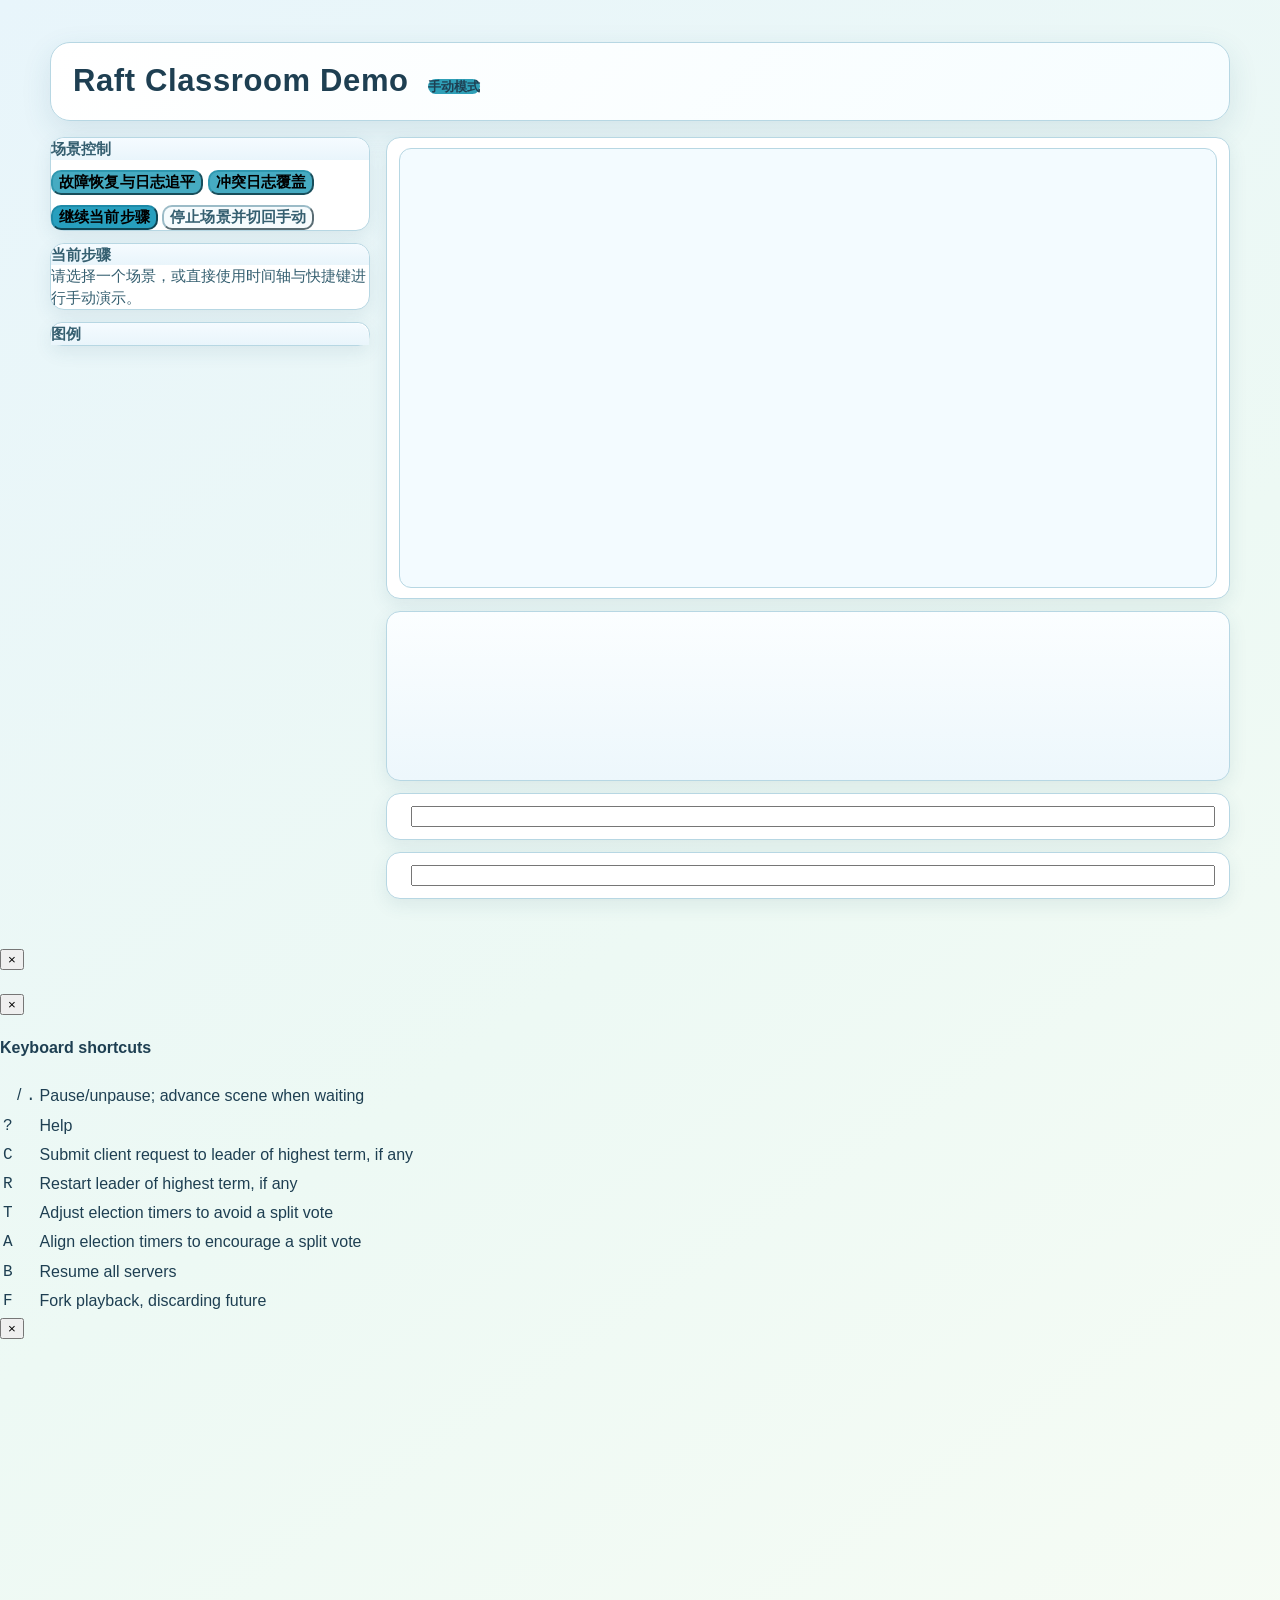
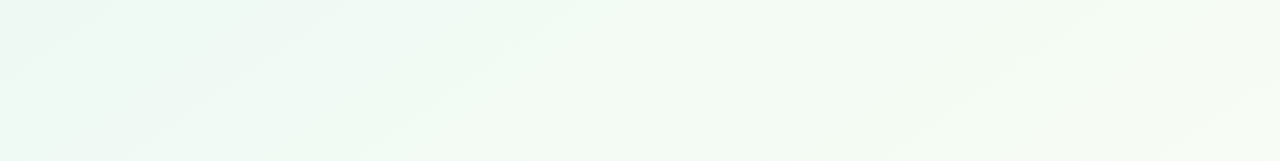
==== index.html @ 3f978450 "feat: integrate raft classroom demo refresh into master" ====
<!DOCTYPE html>
<html>
  <head>
    <meta charset="UTF-8">
    <meta name="viewport" content="width=device-width, initial-scale=1">
    <title>Raft Scope</title>
    <link href="bootstrap-3.1.1/css/bootstrap.min.css" rel="stylesheet">
    <link href="bootstrap-slider/css/bootstrap-slider.css" rel="stylesheet">
    <script src="jquery/jquery.min.js"></script>
    <script src="bootstrap-3.1.1/js/bootstrap.min.js"></script>
    <script src="bootstrap-slider/js/bootstrap-slider.js"></script>
    <script src="bootstrap-contextmenu/bootstrap-contextmenu.js"></script>
    <script src="util.js"></script>
    <script src="raft.js"></script>
    <script src="state.js"></script>
    <script src="demo-controller.js"></script>
    <script src="demo-scenes.js"></script>
    <script src="script.js"></script>
    <link href="style.css" rel="stylesheet">
  </head>
  <body>
    <div id="app-shell" class="container-fluid app-shell">
      <div class="row app-hero-row">
        <div class="col-md-12">
          <h3 class="app-title">
            Raft Classroom Demo
            <span id="scene-status-badge" class="label label-default">手动模式</span>
          </h3>
        </div>
      </div>
      <div class="row app-layout-row">
        <div class="col-md-3 app-sidebar">
          <div class="panel panel-default app-card">
            <div class="panel-heading">场景控制</div>
            <div class="panel-body">
              <button id="start-recovery-scene" class="btn btn-info btn-block">故障恢复与日志追平</button>
              <button id="start-overwrite-scene" class="btn btn-info btn-block" style="margin-top: 10px">冲突日志覆盖</button>
              <button id="continue-scene" class="btn btn-primary btn-block" style="margin-top: 10px">继续当前步骤</button>
              <button id="stop-scene" class="btn btn-default btn-block" style="margin-top: 10px">停止场景并切回手动</button>
            </div>
          </div>
          <div id="step-card" class="panel panel-info app-card">
            <div class="panel-heading">当前步骤</div>
            <div class="panel-body">请选择一个场景，或直接使用时间轴与快捷键进行手动演示。</div>
          </div>
          <div id="legend-panel" class="panel panel-default app-card">
            <div class="panel-heading">图例</div>
            <div class="panel-body"></div>
          </div>
        </div>
        <div class="col-md-9 app-stage-column">
          <div class="row">
            <div class="col-md-12">
              <div class="stage-card app-card">
                <svg xmlns="http://www.w3.org/2000/svg" version="1.1" width="745" height="400">
                  <defs>
                    <marker id="TriangleOutM" orient="auto" refX="0.0" refY="0.0" style="overflow:visible">
                      <path d="M 5.77,0.0 L -2.88,5.0 L -2.88,-5.0 L 5.77,0.0 z" transform="scale(0.4)" />
                    </marker>
                    <marker id="TriangleOutS-RequestVote" orient="auto" refX="0.0" refY="0.0" style="overflow:visible">
                      <path d="M 5.77,0.0 L -2.88,5.0 L -2.88,-5.0 L 5.77,0.0 z" transform="scale(0.3)" class="message RequestVote" />
                    </marker>
                    <marker id="TriangleOutS-AppendEntries" orient="auto" refX="0.0" refY="0.0" style="overflow:visible">
                      <path d="M 5.77,0.0 L -2.88,5.0 L -2.88,-5.0 L 5.77,0.0 z" transform="scale(0.3)" class="message AppendEntries" />
                    </marker>
                  </defs>
                  <circle id="ring" />
                  <g id="pause" class="resumed">
                    <rect width="1" height="3" x="-1.25" y="-1.5" />
                    <rect width="1" height="3" x=".25"   y="-1.5" />
                  </g>
                  <g id="messages"></g>
                  <g id="servers"></g>
                  <g class="logs"></g>
                </svg>
              </div>
            </div>
          </div>
          <div class="row">
            <div class="col-md-12">
              <div id="log-container">
              </div>
            </div>
          </div>
          <div class="row">
            <div class="col-md-12">
              <div class="control-card app-card">
                <a id="time-button" href="#"><span id="time-icon" class="glyphicon glyphicon-time" data-toggle="tooltip" title="Timeline; click to pause/play, or advance scene while waiting"></span></a>
                <input id="time" data-slider-id='timeSlider' type="text" data-slider-min="0" data-slider-max="1000" data-slider-step="1" data-slider-value="0" />
              </div>
            </div>
          </div>
          <div class="row">
            <div class="col-md-12">
              <div class="control-card app-card">
                <span id="speed-icon" class="glyphicon glyphicon-dashboard" data-toggle="tooltip" title="Simulation speed"></span>
                <input id="speed" data-slider-id='speedSlider' type="text" data-slider-min="0" data-slider-max="3" data-slider-step=".01" data-slider-value="2" />
              </div>
            </div>
          </div>
        </div>
      </div>
    </div>

    <div id="modal-details" class="modal" tabindex="-1" data-keyboard="true">
      <div class="modal-dialog">
        <div class="modal-content">
          <div class="modal-header">
            <button type="button" class="close" data-dismiss="modal" aria-hidden="true">&times;</button>
            <h4 class="modal-title"></h4>
          </div>
          <div class="modal-body">
          </div>
          <div class="modal-footer">
          </div>
        </div><!-- /.modal-content -->
      </div><!-- /.modal-dialog -->
    </div><!-- /.modal -->

    <div id="modal-help" class="modal" tabindex="-1" data-keyboard="true">
      <div class="modal-dialog">
        <div class="modal-content">
          <div class="modal-header">
            <button type="button" class="close" data-dismiss="modal" aria-hidden="true">&times;</button>
            <h4 class="modal-title">Keyboard shortcuts</h4>
          </div>
          <div class="modal-body">
            <table class="table">
              <tr>
                <td><kbd>&nbsp;</kbd> / <kbd>.</kbd></td>
                <td>Pause/unpause; advance scene when waiting</td>
              </tr>
              <tr>
                <td><kbd>?</kbd></td>
                <td>Help</td>
              </tr>
              <tr>
                <td><kbd>C</kbd></td>
                <td>Submit client request to leader of highest term, if any</td>
              </tr>
              <tr>
                <td><kbd>R</kbd></td>
                <td>Restart leader of highest term, if any</td>
              </tr>
              <tr>
                <td><kbd>T</kbd></td>
                <td>Adjust election timers to avoid a split vote</td>
              </tr>
              <tr>
                <td><kbd>A</kbd></td>
                <td>Align election timers to encourage a split vote</td>
              </tr>
              <tr>
                <td><kbd>B</kbd></td>
                <td>Resume all servers</td>
              </tr>
              <tr>
                <td><kbd>F</kbd></td>
                <td>Fork playback, discarding future</td>
              </tr>
            </table>
          </div>
        </div>
      </div>
    </div>

    <div id="modal-section" class="modal" tabindex="-1" data-keyboard="true">
      <div class="modal-dialog modal-lg">
        <div class="modal-content">
          <div class="modal-header">
            <button type="button" class="close" data-dismiss="modal" aria-hidden="true">&times;</button>
            <div class="text-center" style="padding: 200px 0">
              <h1></h1>
              <h2></h2>
            </div>
          </div>
        </div>
      </div>
    </div>

    <div id="context-menu">
      <ul class="dropdown-menu" role="menu">
      </ul>
    </div>

  </body>
</html>
---- style.css ----
:root {
  --font-ui: "Segoe UI", "PingFang SC", "Microsoft YaHei", "Helvetica Neue", Arial, sans-serif;
  --font-mono: "Consolas", "SFMono-Regular", "Courier New", monospace;
  --bg-page-start: #e8f5fb;
  --bg-page-mid: #edf9f4;
  --bg-page-end: #f7fcf4;
  --text-primary: #1e3f52;
  --text-secondary: #355f70;
  --text-soft: #5a7c8a;
  --surface-hero: #f6fdff;
  --surface-card: #ffffff;
  --surface-muted: #f3fbff;
  --border-soft: #b7d7e3;
  --border-strong: #88bace;
  --accent: #2f9fb7;
  --accent-strong: #1f7f96;
  --shadow-card: 0 10px 30px rgba(45, 97, 120, 0.12);
  --shadow-soft: 0 6px 18px rgba(45, 97, 120, 0.1);
  --radius-lg: 20px;
  --radius-md: 14px;
  --radius-sm: 10px;
}

* {
  box-sizing: border-box;
}

body {
  margin: 0;
  min-height: 100vh;
  font-family: var(--font-ui);
  font-size: 16px;
  line-height: 1.45;
  color: var(--text-primary);
  background-color: var(--bg-page-start);
  background-image: linear-gradient(145deg, var(--bg-page-start) 0%, var(--bg-page-mid) 52%, var(--bg-page-end) 100%);
}

#app-shell {
  max-width: 1220px;
  margin: 22px auto 28px;
  padding: 20px;
}

.app-hero-row {
  margin: 0 0 16px;
}

.app-title {
  margin: 0;
  padding: 16px 22px;
  border: 1px solid var(--border-soft);
  border-radius: var(--radius-lg);
  background: linear-gradient(135deg, #ffffff, var(--surface-hero));
  box-shadow: var(--shadow-card);
  color: var(--text-primary);
  font-size: 31px;
  font-weight: 700;
  letter-spacing: 0.02em;
}

#scene-status-badge {
  margin-left: 10px;
  border-radius: 999px;
  background-color: var(--accent);
  font-size: 13px;
  font-weight: 600;
  letter-spacing: 0.01em;
}

.app-layout-row {
  margin: 0;
  display: flex;
  align-items: flex-start;
  gap: 16px;
}

.app-layout-row > .app-sidebar,
.app-layout-row > .app-stage-column {
  float: none;
  padding-left: 0;
  padding-right: 0;
}

.app-layout-row > .app-sidebar {
  width: 320px;
  flex: 0 0 320px;
}

.app-layout-row > .app-stage-column {
  min-width: 0;
  flex: 1 1 auto;
}

.app-card,
.app-sidebar .panel,
.stage-card,
.control-card,
#log-container {
  border: 1px solid var(--border-soft);
  border-radius: var(--radius-md);
  background: var(--surface-card);
  box-shadow: var(--shadow-soft);
}

.app-sidebar .panel {
  margin-bottom: 12px;
}

.app-sidebar .panel-heading {
  border-color: var(--border-soft);
  border-top-left-radius: var(--radius-md);
  border-top-right-radius: var(--radius-md);
  background: linear-gradient(180deg, #f5fbff 0%, #e9f5fb 100%);
  color: var(--text-secondary);
  font-size: 15px;
  font-weight: 700;
}

.app-sidebar .panel-body {
  color: var(--text-secondary);
  font-size: 15px;
  line-height: 1.45;
}

.btn {
  border-radius: var(--radius-sm);
  font-size: 15px;
  font-weight: 600;
  letter-spacing: 0.01em;
  white-space: normal;
}

.btn-info {
  border-color: #2f97af;
  background-color: #46abc2;
}

.btn-info:hover,
.btn-info:focus {
  border-color: #2388a0;
  background-color: #329bb4;
}

.btn-primary {
  border-color: #1d8aa8;
  background-color: #279fbe;
}

.btn-primary:hover,
.btn-primary:focus {
  border-color: #167590;
  background-color: #1e8ead;
}

.btn-default {
  border-color: #9bbbc7;
  color: var(--text-secondary);
  background-color: #f6fbfd;
}

.app-stage-column .row {
  margin: 0 0 12px;
}

.app-stage-column .row:last-child {
  margin-bottom: 0;
}

.app-stage-column .col-md-12 {
  padding-left: 0;
  padding-right: 0;
}

.stage-card {
  padding: 10px 12px;
}

.stage-card svg {
  display: block;
  width: 100%;
  max-width: 100%;
  height: auto;
  min-height: 320px;
  border: 1px solid var(--border-soft);
  border-radius: 12px;
  background: var(--surface-muted);
}

#log-container {
  height: 170px;
  padding: 10px 12px;
  overflow-y: auto;
  font-family: var(--font-mono);
  font-size: 14px;
  line-height: 1.38;
  color: #1f3e52;
  background-image: linear-gradient(180deg, #fbfeff 0%, #edf7fc 100%);
}

.control-card {
  display: flex;
  align-items: center;
  gap: 10px;
  padding: 12px 14px;
}

#time-button {
  color: inherit;
}

#time-icon,
#speed-icon {
  font-size: 24px;
  color: var(--accent-strong);
  vertical-align: middle;
}

#time,
#speed {
  width: 100%;
}

.slider.slider-horizontal {
  width: 100% !important;
}

.slider-track {
  background-image: linear-gradient(to bottom, #c1dbe7 0%, #edf6fb 100%);
  border: 1px solid #aacedd;
}

.slider-selection {
  background-image: linear-gradient(to bottom, #5aafc7 0%, #7cc0d3 100%);
}

#modal-details {
  font-size: 12pt;
}

.tooltip {
  font-size: 14px;
}

.tooltip.top {
  padding: 9px 0;
}

.tooltip.top .tooltip-arrow {
  margin-left: -10px;
  border-width: 10px 10px 0;
}

textarea#title {
  width: 100%;
  max-height: 3.1ex;
  margin-top: 10px;
  font-weight: bold;
}

svg a:hover {
  cursor: pointer;
}

svg #ring,
svg #logsbg {
  fill: #eeeeee;
}

svg .server path {
  fill: none;
  stroke: black;
}

svg .server.follower path {
  stroke: #666666;
}

svg .server text {
  text-anchor: middle;
  dominant-baseline: central;
  text-align: center;
}

svg .server.leader text.serverid {
  fill: red;
}

svg .logs text.serverid.leader {
  fill: red;
}

svg .server a,
svg .server a:active,
svg .server a:hover,
svg .server a:focus,
svg .server a:visited {
  font-size: inherit;
  text-decoration: none;
}

svg .server .votes .have {
  fill: black;
  stroke: black;
}

svg .server .votes .coming {
  fill: gray;
  stroke: black;
}

svg .server .votes .no {
  fill: none;
  stroke: black;
}

svg .message {
  stroke-width: 3;
}

svg .message.RequestVote {
  fill: #66c2a5;
  stroke: #66c2a5;
}

svg .message.AppendEntries {
  fill: #fc8d62;
  stroke: #fc8d62;
}

svg .message.reply circle {
  fill-opacity: 0;
}

svg .logs text {
  text-anchor: middle;
  dominant-baseline: central;
  text-align: center;
}

svg .log {
  fill: none;
  stroke: gray;
}

svg .entry rect {
  fill: none;
  stroke: black;
  stroke-width: 3;
}

svg .entry text {
  text-anchor: middle;
  dominant-baseline: central;
  text-align: center;
}

svg #pause.paused {
  fill: white;
}

svg #pause.resumed {
  fill: none;
}

@media (min-width: 768px) {
  #modal-details .modal-body .dl-horizontal dt {
    width: 100px;
  }

  .dl-horizontal dd {
    margin-left: 120px;
  }
}

@media (max-width: 991px) {
  #app-shell {
    max-width: 960px;
    margin: 16px auto 22px;
    padding: 14px;
  }

  .app-title {
    font-size: 26px;
    padding: 14px 16px;
  }

  .app-layout-row {
    flex-direction: column;
    gap: 12px;
  }

  .app-layout-row > .app-stage-column {
    order: 1;
    width: 100%;
    flex: 1 1 auto;
  }

  .app-layout-row > .app-sidebar {
    order: 2;
    width: 100%;
    flex: 1 1 auto;
  }

  .stage-card svg {
    min-height: 280px;
  }

  .control-card {
    flex-wrap: wrap;
    gap: 8px;
  }
}

@media (max-width: 640px) {
  body {
    font-size: 15px;
  }

  .app-title {
    font-size: 22px;
    line-height: 1.3;
  }

  #scene-status-badge {
    display: inline-block;
    margin-left: 0;
    margin-top: 8px;
  }

  .stage-card {
    padding: 8px;
  }

  .stage-card svg {
    min-height: 220px;
  }

  #log-container {
    height: 148px;
    font-size: 13px;
  }
}

.slide {
  height: 500px;
}

.slide p {
  font-size: 16pt;
}

.slide .modal-header {
  padding: 5px 15px;
}

.slide ol {
  font-weight: bold;
  color: #428bca;
}

.slide ul {
  font-size: 20pt;
  font-weight: bold;
  line-height: 16pt;
  color: #428bca;
}

.slide li p {
  color: #333;
  font-size: 16pt;
  font-weight: normal;
  line-height: 1.4;
}

.slide blockquote p::before {
  content: "\201C";
  margin-right: 2px;
  font-size: 18pt;
  font-weight: bold;
  line-height: 14pt;
}

.slide blockquote p::after {
  content: "\201D";
  font-size: 18pt;
  font-weight: bold;
  line-height: 14pt;
}

.slide blockquote {
  margin-bottom: 15px;
  padding: 0 0 0 20px;
  border: none;
}

.slide blockquote p {
  margin-bottom: 2px;
  color: #555;
  font-size: 14pt;
  font-style: italic;
  line-height: 1.1;
}

.slide h1,
.slide h2,
.slide h3,
.slide h4,
.slide h5,
.slide h6,
.blue {
  color: #428bca;
}

.slide .gray {
  color: #333;
}
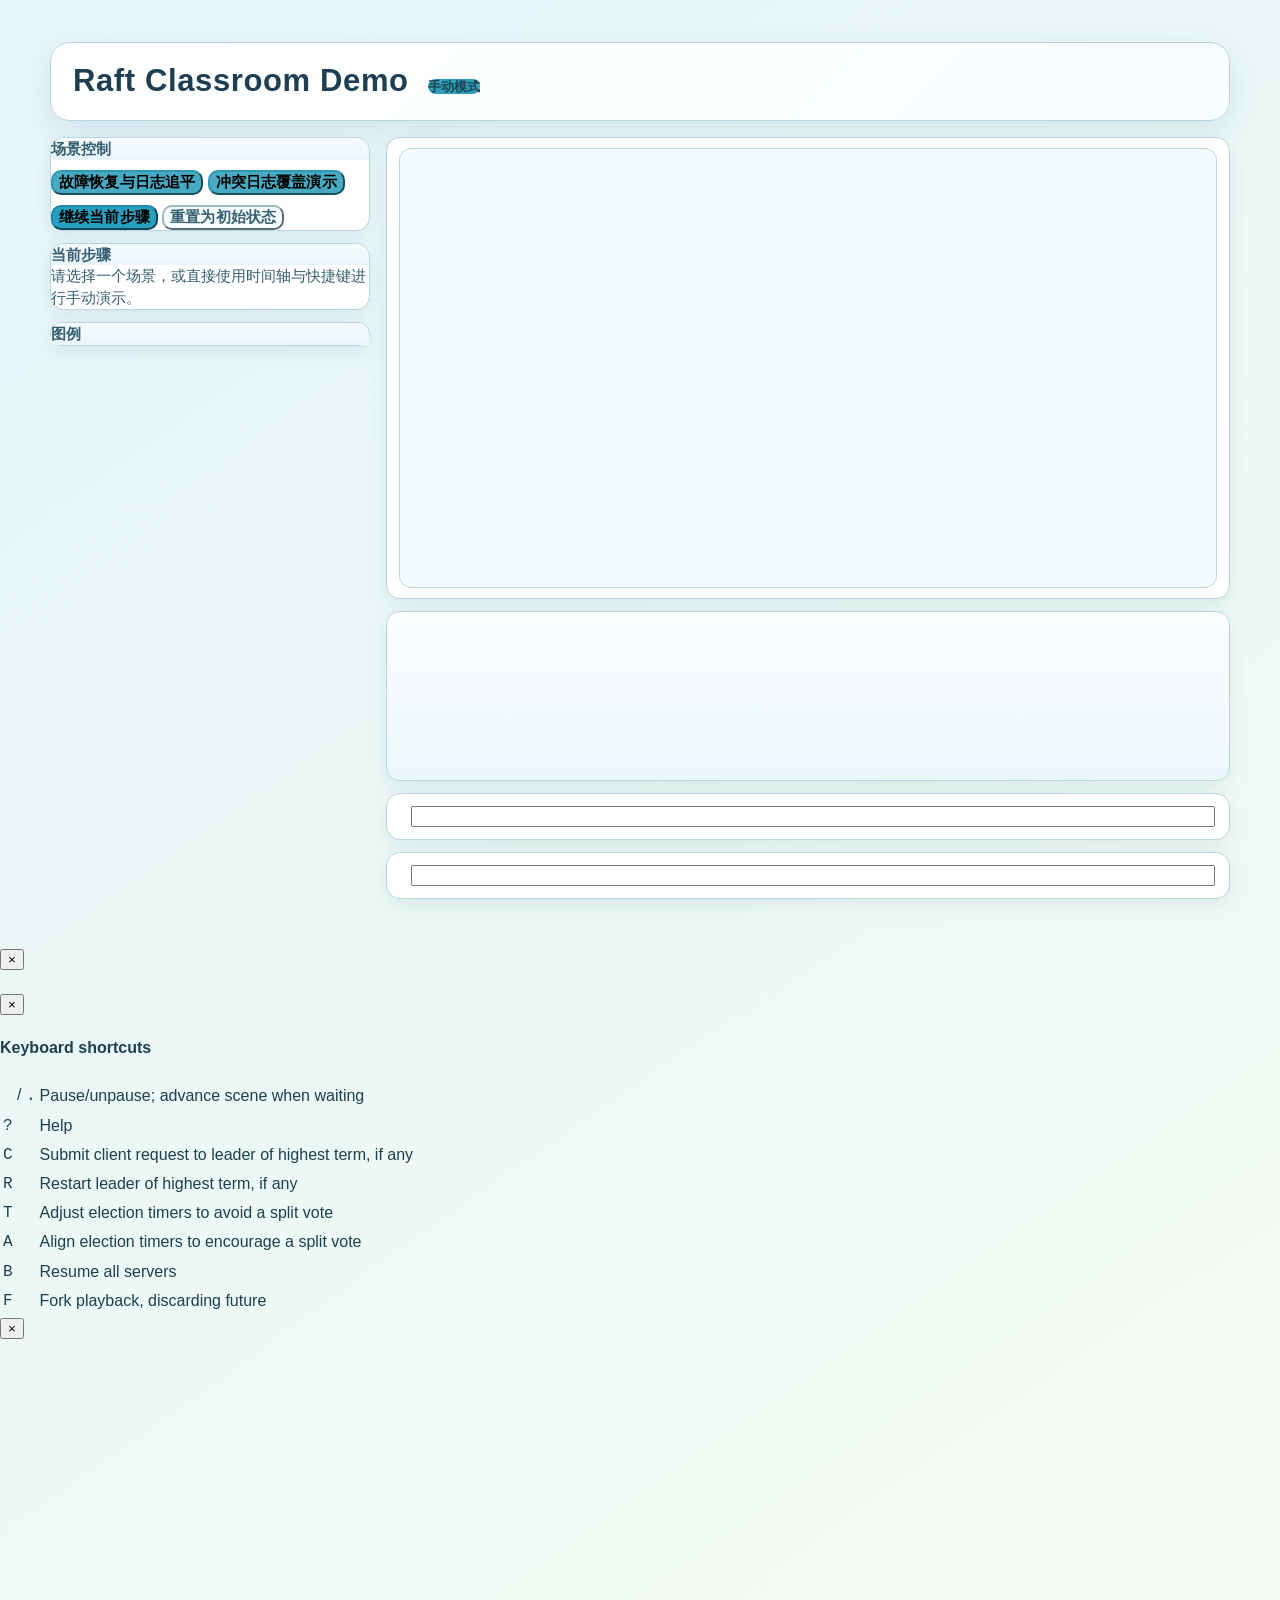
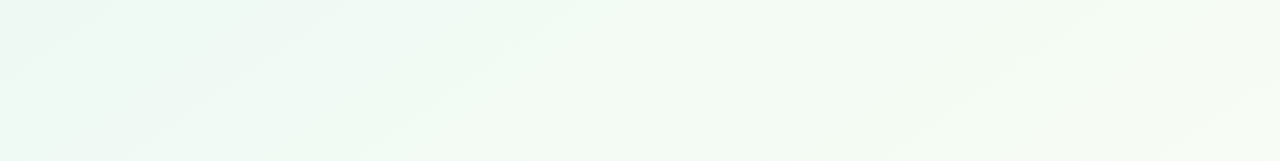
==== commit 94d602f3: "fix: restore original scene flows and reset behavior" ====
--- a/index.html
+++ b/index.html
@@ -34,9 +34,9 @@
             <div class="panel-heading">场景控制</div>
             <div class="panel-body">
               <button id="start-recovery-scene" class="btn btn-info btn-block">故障恢复与日志追平</button>
-              <button id="start-overwrite-scene" class="btn btn-info btn-block" style="margin-top: 10px">冲突日志覆盖</button>
+              <button id="start-overwrite-scene" class="btn btn-info btn-block" style="margin-top: 10px">冲突日志覆盖演示</button>
               <button id="continue-scene" class="btn btn-primary btn-block" style="margin-top: 10px">继续当前步骤</button>
-              <button id="stop-scene" class="btn btn-default btn-block" style="margin-top: 10px">停止场景并切回手动</button>
+              <button id="stop-scene" class="btn btn-default btn-block" style="margin-top: 10px">重置为初始状态</button>
             </div>
           </div>
           <div id="step-card" class="panel panel-info app-card">
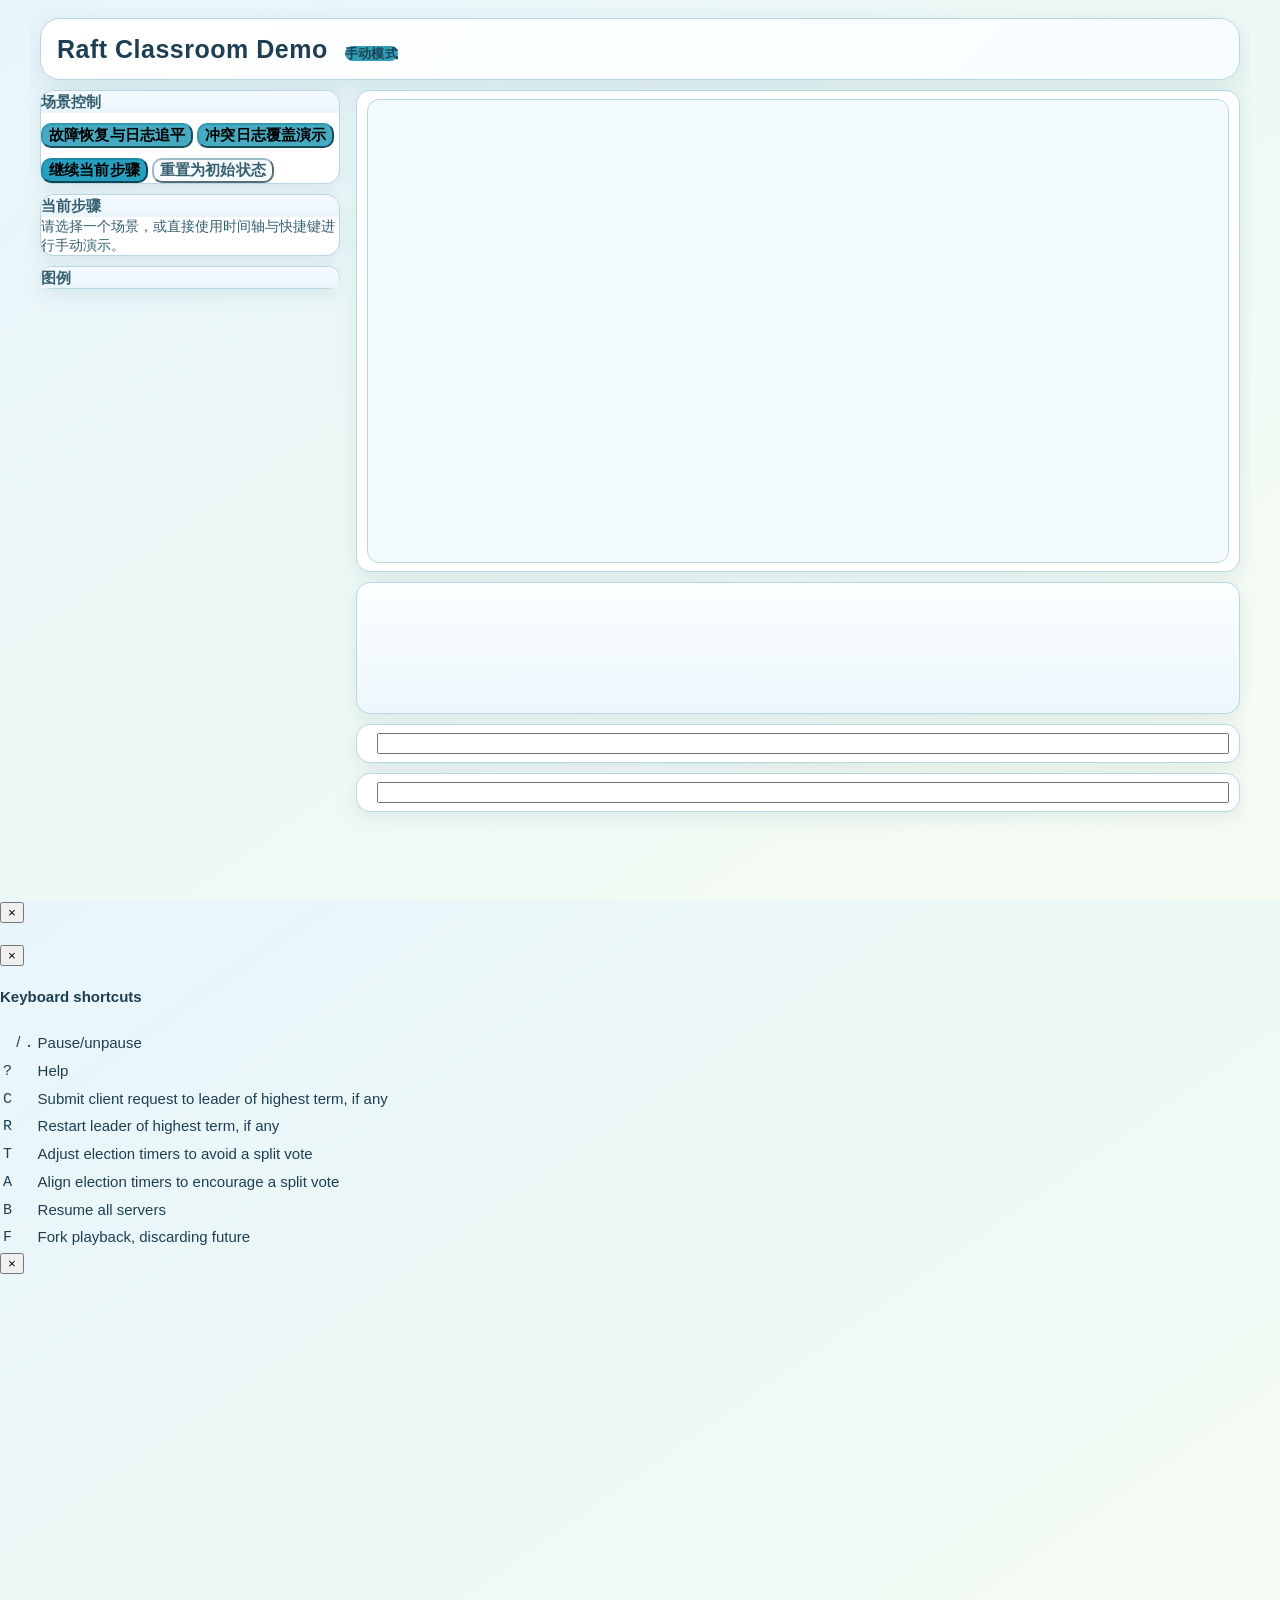
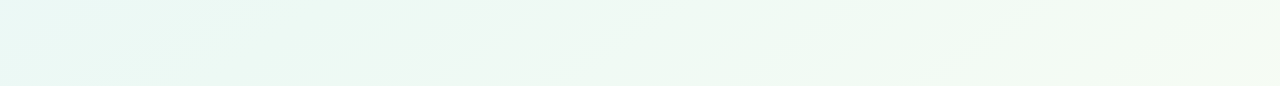
==== commit 9369f16d: "fix: remove auto-pauses and restore manual demo flow" ====
--- a/index.html
+++ b/index.html
@@ -85,7 +85,7 @@
           <div class="row">
             <div class="col-md-12">
               <div class="control-card app-card">
-                <a id="time-button" href="#"><span id="time-icon" class="glyphicon glyphicon-time" data-toggle="tooltip" title="Timeline; click to pause/play, or advance scene while waiting"></span></a>
+                <a id="time-button" href="#"><span id="time-icon" class="glyphicon glyphicon-time" data-toggle="tooltip" title="Timeline; click to pause/play"></span></a>
                 <input id="time" data-slider-id='timeSlider' type="text" data-slider-min="0" data-slider-max="1000" data-slider-step="1" data-slider-value="0" />
               </div>
             </div>
@@ -128,7 +128,7 @@
             <table class="table">
               <tr>
                 <td><kbd>&nbsp;</kbd> / <kbd>.</kbd></td>
-                <td>Pause/unpause; advance scene when waiting</td>
+                <td>Pause/unpause</td>
               </tr>
               <tr>
                 <td><kbd>?</kbd></td>
--- a/style.css
+++ b/style.css
@@ -25,36 +25,47 @@
   box-sizing: border-box;
 }
 
+html {
+  height: 100%;
+}
+
 body {
   margin: 0;
   min-height: 100vh;
+  height: 100%;
   font-family: var(--font-ui);
-  font-size: 16px;
+  font-size: 15px;
   line-height: 1.45;
   color: var(--text-primary);
   background-color: var(--bg-page-start);
   background-image: linear-gradient(145deg, var(--bg-page-start) 0%, var(--bg-page-mid) 52%, var(--bg-page-end) 100%);
+  overflow: hidden;
 }
 
 #app-shell {
   max-width: 1220px;
-  margin: 22px auto 28px;
-  padding: 20px;
+  height: calc(100vh - 16px);
+  margin: 8px auto;
+  padding: 10px;
+  display: flex;
+  flex-direction: column;
+  overflow: hidden;
 }
 
 .app-hero-row {
-  margin: 0 0 16px;
+  margin: 0 0 10px;
+  flex: 0 0 auto;
 }
 
 .app-title {
   margin: 0;
-  padding: 16px 22px;
+  padding: 12px 16px;
   border: 1px solid var(--border-soft);
   border-radius: var(--radius-lg);
   background: linear-gradient(135deg, #ffffff, var(--surface-hero));
   box-shadow: var(--shadow-card);
   color: var(--text-primary);
-  font-size: 31px;
+  font-size: 25px;
   font-weight: 700;
   letter-spacing: 0.02em;
 }
@@ -73,6 +84,8 @@
   display: flex;
   align-items: flex-start;
   gap: 16px;
+  flex: 1 1 auto;
+  min-height: 0;
 }
 
 .app-layout-row > .app-sidebar,
@@ -83,13 +96,20 @@
 }
 
 .app-layout-row > .app-sidebar {
-  width: 320px;
-  flex: 0 0 320px;
+  width: 300px;
+  flex: 0 0 300px;
+  display: flex;
+  flex-direction: column;
+  gap: 10px;
+  min-height: 0;
 }
 
 .app-layout-row > .app-stage-column {
   min-width: 0;
   flex: 1 1 auto;
+  display: flex;
+  flex-direction: column;
+  min-height: 0;
 }
 
 .app-card,
@@ -104,7 +124,7 @@
 }
 
 .app-sidebar .panel {
-  margin-bottom: 12px;
+  margin-bottom: 0;
 }
 
 .app-sidebar .panel-heading {
@@ -119,8 +139,8 @@
 
 .app-sidebar .panel-body {
   color: var(--text-secondary);
-  font-size: 15px;
-  line-height: 1.45;
+  font-size: 14px;
+  line-height: 1.35;
 }
 
 .btn {
@@ -160,11 +180,17 @@
 }
 
 .app-stage-column .row {
-  margin: 0 0 12px;
+  margin: 0 0 10px;
+  flex: 0 0 auto;
 }
 
 .app-stage-column .row:last-child {
   margin-bottom: 0;
+}
+
+.app-stage-column .row:first-child {
+  flex: 1 1 auto;
+  min-height: 0;
 }
 
 .app-stage-column .col-md-12 {
@@ -173,26 +199,28 @@
 }
 
 .stage-card {
-  padding: 10px 12px;
+  height: 100%;
+  min-height: 0;
+  padding: 8px 10px;
 }
 
 .stage-card svg {
   display: block;
   width: 100%;
   max-width: 100%;
-  height: auto;
-  min-height: 320px;
+  height: 100%;
+  min-height: 0;
   border: 1px solid var(--border-soft);
   border-radius: 12px;
   background: var(--surface-muted);
 }
 
 #log-container {
-  height: 170px;
-  padding: 10px 12px;
+  height: 132px;
+  padding: 8px 10px;
   overflow-y: auto;
   font-family: var(--font-mono);
-  font-size: 14px;
+  font-size: 13px;
   line-height: 1.38;
   color: #1f3e52;
   background-image: linear-gradient(180deg, #fbfeff 0%, #edf7fc 100%);
@@ -202,7 +230,7 @@
   display: flex;
   align-items: center;
   gap: 10px;
-  padding: 12px 14px;
+  padding: 8px 10px;
 }
 
 #time-button {
@@ -376,8 +404,10 @@
 @media (max-width: 991px) {
   #app-shell {
     max-width: 960px;
-    margin: 16px auto 22px;
+    height: auto;
+    margin: 10px auto 14px;
     padding: 14px;
+    overflow: visible;
   }
 
   .app-title {
@@ -404,6 +434,7 @@
 
   .stage-card svg {
     min-height: 280px;
+    height: auto;
   }
 
   .control-card {
@@ -415,6 +446,7 @@
 @media (max-width: 640px) {
   body {
     font-size: 15px;
+    overflow: auto;
   }
 
   .app-title {
@@ -515,3 +547,30 @@
 .slide .gray {
   color: #333;
 }
+.legend-list {
+  margin: 0;
+  padding: 0;
+  list-style: none;
+  display: grid;
+  gap: 8px;
+}
+
+.legend-item {
+  display: grid;
+  gap: 2px;
+  padding: 8px 10px;
+  border: 1px solid var(--border-soft);
+  border-radius: 10px;
+  background: linear-gradient(180deg, #fbfeff 0%, #f2f9fd 100%);
+}
+
+.legend-item strong {
+  color: var(--text-primary);
+  font-size: 13px;
+}
+
+.legend-item span {
+  color: var(--text-soft);
+  font-size: 13px;
+  line-height: 1.35;
+}
